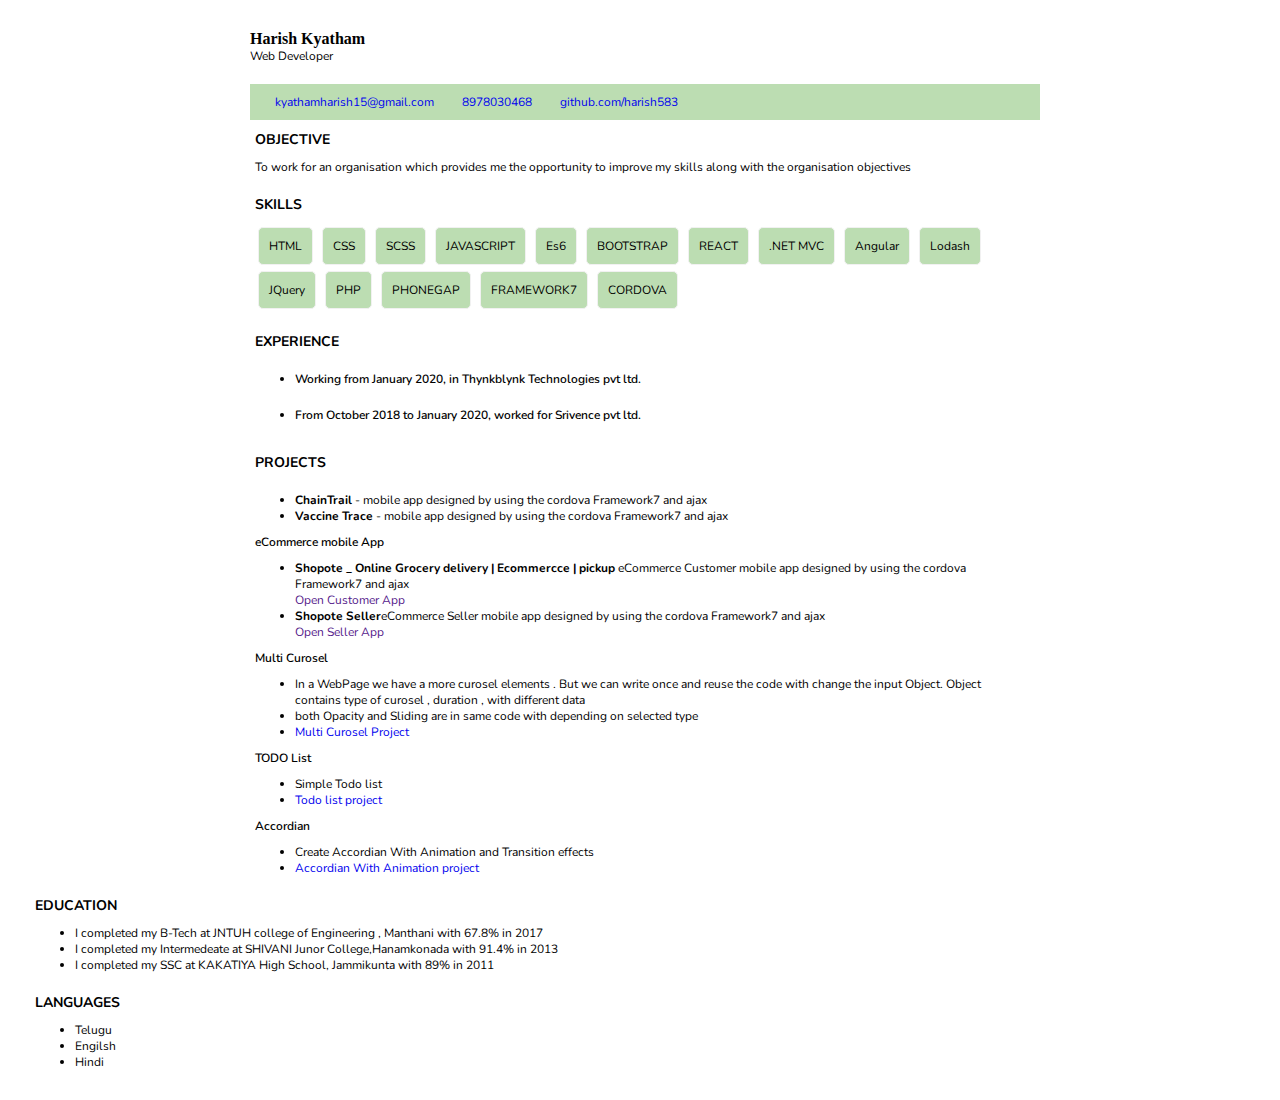
==== index.html @ db1e0db4 "latest resume" ====
<!DOCTYPE html>
<html>

<head>
    <link rel="stylesheet" href="./index.css">
    <link rel="stylesheet" href="https://use.fontawesome.com/releases/v5.8.1/css/all.css"
        integrity="sha384-50oBUHEmvpQ+1lW4y57PTFmhCaXp0ML5d60M1M7uH2+nqUivzIebhndOJK28anvf" crossorigin="anonymous">
    <link href="https://fonts.googleapis.com/css?family=Nunito" rel="stylesheet">
</head>

<body>
    <div class="resume-holder">
        <div class="profile-holder">
            <div class="profile-name">Harish Kyatham</div>
            <div class="qualification">Web Developer</div>
        </div>
        <div class="nav-bar">
            <div class="nav-bar-content email"><i class="far fa-envelope"></i><a
                    href="mailto:kyathamharish15@gmail.com"> kyathamharish15@gmail.com</a></div>
            <div class="nav-bar-content phone-number"><i class="fas fa-mobile-alt"></i><a href="tel:8978030468">
                    8978030468</a></div>
            <div class="nav-bar-content github-profile"><i class="fab fa-github"></i><a
                    href="https://github.com/harish583" target="_blank">github.com/harish583</a></div>
        </div>
        <div class="objective content-holder">
            <div class="content-header">OBJECTIVE</div>
            <div class="objective-content">To work for an organisation which provides me the opportunity to improve my
                skills along with the organisation objectives</div>
        </div>
        <div class="skills content-holder">
            <div class="skills-content-holder content-header">SKILLS</div>
            <div class="skils">HTML</div>
            <div class="skils">CSS</div>
            <div class="skils">SCSS</div>
            <div class="skils">JAVASCRIPT</div>
            <div class="skils">Es6</div>
            <div class="skils">BOOTSTRAP</div>
            <div class="skils">REACT</div>
            <div class="skils">.NET MVC</div>
            <div class="skils">Angular</div>
            <div class="skils">Lodash</div>
            <div class="skils">JQuery</div>
            <div class="skils">PHP</div>
            <div class="skils">PHONEGAP</div>
            <div class="skils">FRAMEWORK7</div>
            <div class="skils">CORDOVA</div>
        </div>
        <div class="experience content-holder">
            <div class="content-header">EXPERIENCE</div>
            <div class="project-content-header">
                <ul>
                    <li> Working from January 2020, in Thynkblynk Technologies pvt ltd. </li>
                </ul>
            </div>
            <div class="project-content-header">
                <ul>
                    <li> From October 2018 to January 2020, worked for Srivence pvt ltd. </li>
                </ul>
            </div>
        </div>
        <div class="projects content-holder">
            <div class="content-header">PROJECTS</div>
            <div>
                <div>
                    <div class="project-content-header"></div>
                    <ul>
                        <li><b>ChainTrail </b>- mobile app designed by using the cordova Framework7 and ajax</li>
                        <li><b>Vaccine Trace </b>- mobile app designed by using the cordova Framework7 and ajax</li>
                        </ul>
                        </ul>
                </div>
                        <div class="project-content-header">eCommerce mobile App</div>
                        <ul>
                            <li>
                                <b>Shopote _ Online Grocery delivery | Ecommercce | pickup </b>eCommerce Customer mobile
                                app designed by using the cordova Framework7 and ajax</li>
                            <a href=""
                                onclick='window.open("https://play.google.com/store/apps/details?id=com.shopotecust.app", "_system")'>Open
                                Customer App</a>
                            <li><b>Shopote Seller</b>eCommerce Seller mobile app designed by using the cordova
                                Framework7 and ajax</li>
                            <a href=""
                                onclick='window.open("https://play.google.com/store/apps/details?id=com.shopote.app", "_system")'>Open
                                Seller App</a>
                        </ul>
                </div>
                <!--                     <div>
                        <div class="project-content-header">Student Management System</div>
                        <ul>
                            <li>Create New Student , Edit existing student data ,  read student data ,deleteing student (CURD operation)</li>
                            <li>Data controlling from the local storage</li>
                            <li><a href="https://harish583.github.io/web-practice/practice/js/local%20storage/localStorage.html" target="_blank">Student Management System Project</a></li>
                        </ul>
                    </div> -->
                <div>
                    <div class="project-content-header">Multi Curosel</div>
                    <ul>
                        <li>In a WebPage we have a more curosel elements . But we can write once and reuse the code with
                            change the input Object. Object contains type of curosel , duration , with different data
                        </li>
                        <li>both Opacity and Sliding are in same code with depending on selected type</li>
                        <li><a href="https://harish583.github.io/web-practice/practice/js/carousel/index.html"
                                target="_blank">Multi Curosel Project</a></li>
                    </ul>
                </div>
                <div>
                    <div class="project-content-header">TODO List</div>
                    <ul>
                        <li>Simple Todo list</li>
                        <li><a href="https://harish583.github.io/web-practice/practice/js/todo/practice.html"
                                target="_blank">Todo list project</a></li>
                    </ul>
                </div>
                <div>
                    <div class="project-content-header">Accordian</div>
                    <ul>
                        <li>Create Accordian With Animation and Transition effects </li>
                        <li><a href="https://harish583.github.io/web-practice/practice/transitions%20and%20animations/buttons/acordian-with-animation.html"
                                target="_blank">Accordian With Animation project</a></li>
                    </ul>
                </div>
            </div>
        </div>
        <div class="education content-holder">
            <div class="content-header">EDUCATION</div>
            <ul>
                <li>I completed my B-Tech at JNTUH college of Engineering , Manthani with 67.8% in 2017</li>
                <li>I completed my Intermedeate at SHIVANI Junor College,Hanamkonada with 91.4% in 2013</li>
                <li>I completed my SSC at KAKATIYA High School, Jammikunta with 89% in 2011</li>
            </ul>
        </div>
        <div class="languages content-holder">
            <div class="content-header">LANGUAGES</div>
            <ul>
                <li>Telugu</li>
                <li>Engilsh</li>
                <li>Hindi</li>
            </ul>
        </div>
        <!-- <div class="interests content-holder">
                <div class="content-header">INTERESTS</div>
                <ul>
                    <li>Browsing on Internet</li>
                    <li>Playing Games</li>
                </ul>
            </div> -->
    </div>


</body>

</html>
---- index.css ----
body{
    padding: 0;
    margin: 0;
    font-size: 12px;
    font-family: 'Nunito', sans-serif;
    padding: 20px;
}
*{
    box-sizing: border-box;
}
.nav-bar{
    background: #BCDDB2;
    padding-left:10px;
    margin-left: 10px; 
}
.profile-name{
    font-size: 16px;
    font-weight: bold;
    font-family: 'Times New Roman', Times, serif;
}
.nav-bar-content{
    display: inline-block;
    padding: 10px;
}
.far , .fas , .fab{
    margin-right: 5px;
}
.content-header{
    font-size: 14px;
    font-weight: bold;
    padding: 10px 0;
}
.projects .content-header{
    padding: 10px 10px 0 0; 
}
ul{
    margin: 0;
}
.skils{
    padding: 10px;
    background: #BCDDB2;
    border-radius: 5px;
    border: 1px solid #f1f1f1;
    display: inline-block;
    /* min-width: 31%;
    text-align: center; */
    margin: 3px;
}
a{
    text-decoration: none;
}
a:hover{
    text-decoration: underline;
}
.content-holder{
    padding: 0px 15px 10px;
}
.skills{
    /* text-align: center; */
    
}
.skills-content-holder{
    text-align: left;
}
.profile-holder{
    padding: 10px 0 20px 10px;
}
.resume-holder{
    max-width: 800px;
    margin: 0 auto;
}
.project-content-header{
    padding: 10px 0;
    font-weight: 600
}
@media (max-width:580px){
    .nav-bar{
        /* text-align: center; */
    }
    .email{
        /* display: block; */
    }
}
@media (min-width:600px){
    .skils{
        /* min-width: 23%; */
    }
}
@media (max-width:420px){
    
    
    .skils{
        min-width: 45%;
        text-align: center;
    }
    /* .profile-name ,  .qualification{
        text-align: center;
    } */
}
@media (max-width:320px){
    .skils{
        text-align: center;
        margin: 0 auto;
        min-width:100px;
        display: block;
    }
}
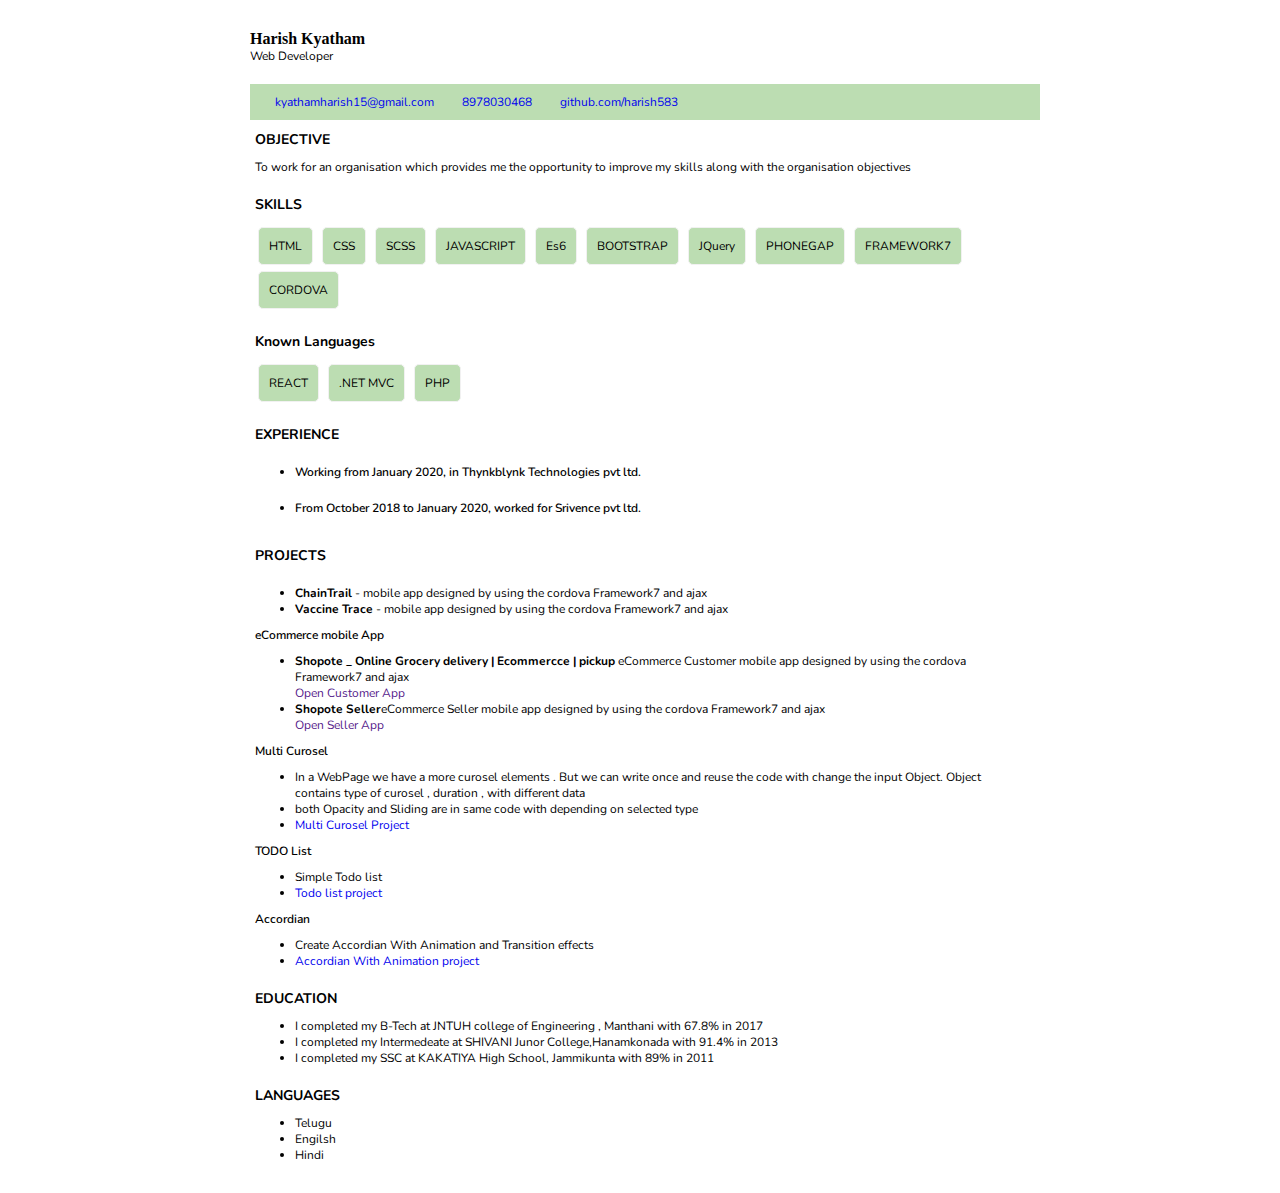
==== commit 2fd11eb8: "skills changed" ====
--- a/index.html
+++ b/index.html
@@ -35,16 +35,18 @@
             <div class="skils">JAVASCRIPT</div>
             <div class="skils">Es6</div>
             <div class="skils">BOOTSTRAP</div>
-            <div class="skils">REACT</div>
-            <div class="skils">.NET MVC</div>
-            <div class="skils">Angular</div>
-            <div class="skils">Lodash</div>
             <div class="skils">JQuery</div>
-            <div class="skils">PHP</div>
             <div class="skils">PHONEGAP</div>
             <div class="skils">FRAMEWORK7</div>
             <div class="skils">CORDOVA</div>
         </div>
+        <div class="Known-skills content-holder">
+            <div class="skills-content-holder content-header">Known Languages</div>
+            <div class="skils">REACT</div>
+            <div class="skils">.NET MVC</div>
+            <div class="skils">PHP</div>
+        </div>
+        
         <div class="experience content-holder">
             <div class="content-header">EXPERIENCE</div>
             <div class="project-content-header">
@@ -75,7 +77,7 @@
                                 <b>Shopote _ Online Grocery delivery | Ecommercce | pickup </b>eCommerce Customer mobile
                                 app designed by using the cordova Framework7 and ajax</li>
                             <a href=""
-                                onclick='window.open("https://play.google.com/store/apps/details?id=com.shopotecust.app", "_system")'>Open
+                                onclick='window.open("https://play.google.com/store/apps/details?id=com.shopote.cust", "_system")'>Open
                                 Customer App</a>
                             <li><b>Shopote Seller</b>eCommerce Seller mobile app designed by using the cordova
                                 Framework7 and ajax</li>
@@ -120,7 +122,7 @@
                     </ul>
                 </div>
             </div>
-        </div>
+        
         <div class="education content-holder">
             <div class="content-header">EDUCATION</div>
             <ul>
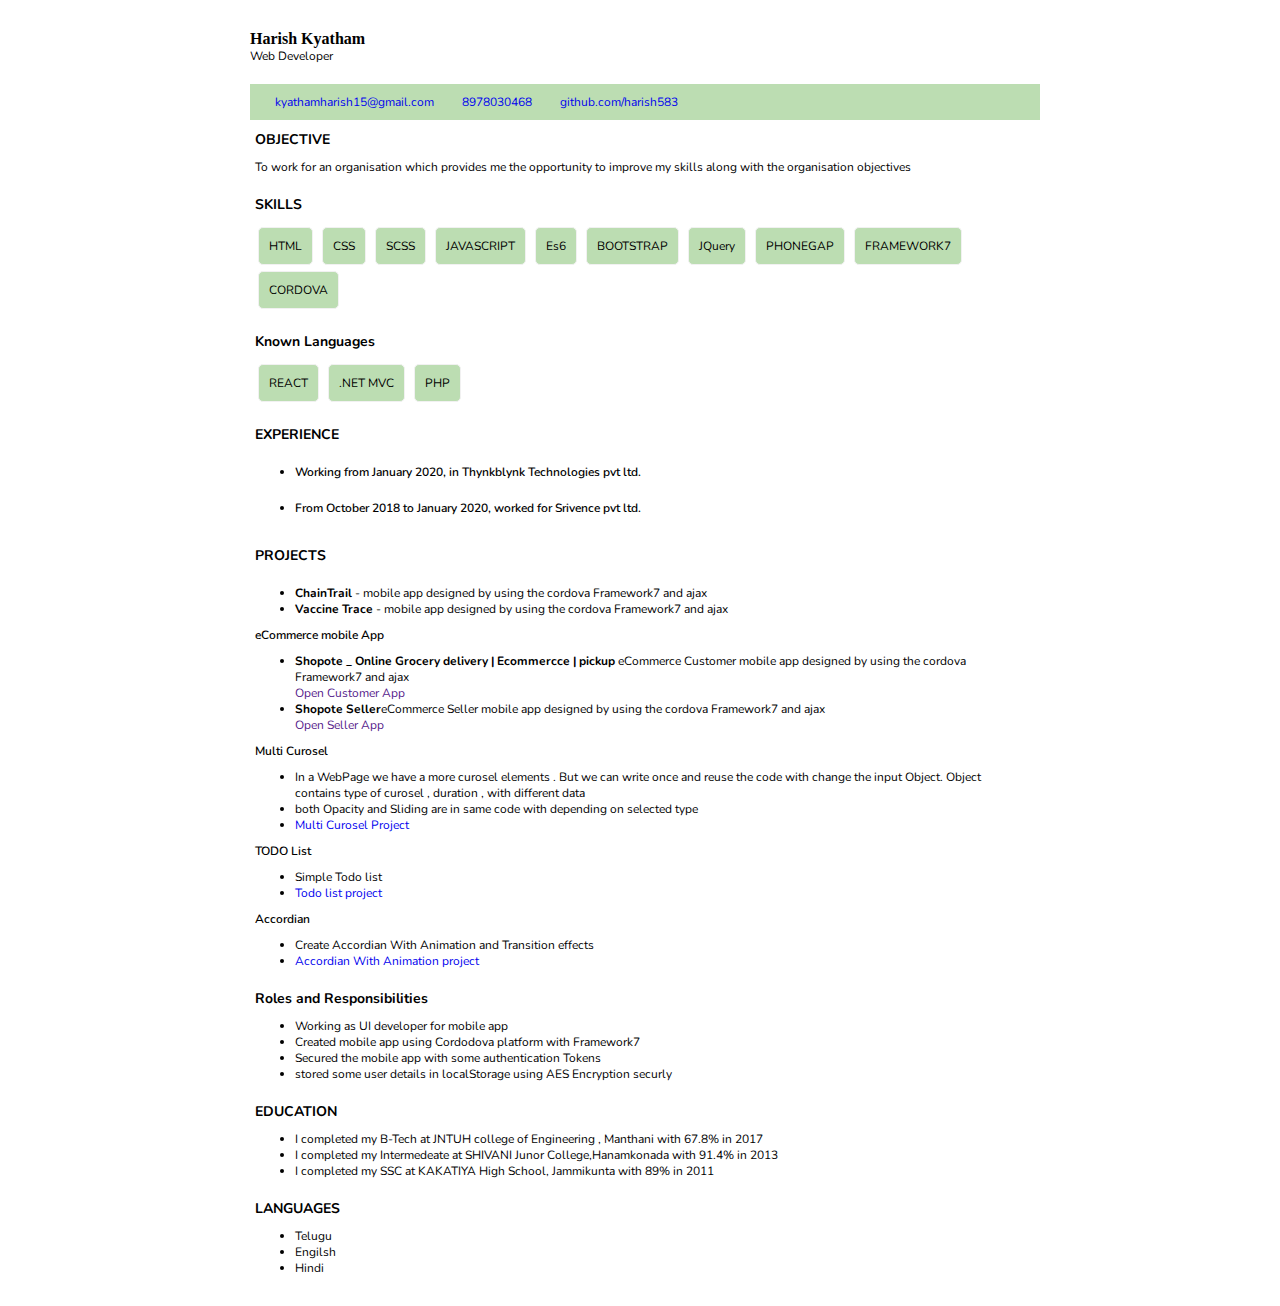
==== commit ef48bf8b: "roles and responsibilities added" ====
--- a/index.html
+++ b/index.html
@@ -46,7 +46,7 @@
             <div class="skils">.NET MVC</div>
             <div class="skils">PHP</div>
         </div>
-        
+
         <div class="experience content-holder">
             <div class="content-header">EXPERIENCE</div>
             <div class="project-content-header">
@@ -68,25 +68,26 @@
                     <ul>
                         <li><b>ChainTrail </b>- mobile app designed by using the cordova Framework7 and ajax</li>
                         <li><b>Vaccine Trace </b>- mobile app designed by using the cordova Framework7 and ajax</li>
-                        </ul>
-                        </ul>
+                    </ul>
+                    </ul>
                 </div>
-                        <div class="project-content-header">eCommerce mobile App</div>
-                        <ul>
-                            <li>
-                                <b>Shopote _ Online Grocery delivery | Ecommercce | pickup </b>eCommerce Customer mobile
-                                app designed by using the cordova Framework7 and ajax</li>
-                            <a href=""
-                                onclick='window.open("https://play.google.com/store/apps/details?id=com.shopote.cust", "_system")'>Open
-                                Customer App</a>
-                            <li><b>Shopote Seller</b>eCommerce Seller mobile app designed by using the cordova
-                                Framework7 and ajax</li>
-                            <a href=""
-                                onclick='window.open("https://play.google.com/store/apps/details?id=com.shopote.app", "_system")'>Open
-                                Seller App</a>
-                        </ul>
-                </div>
-                <!--                     <div>
+                <div class="project-content-header">eCommerce mobile App</div>
+                <ul>
+                    <li>
+                        <b>Shopote _ Online Grocery delivery | Ecommercce | pickup </b>eCommerce Customer mobile
+                        app designed by using the cordova Framework7 and ajax
+                    </li>
+                    <a href=""
+                        onclick='window.open("https://play.google.com/store/apps/details?id=com.shopote.cust", "_system")'>Open
+                        Customer App</a>
+                    <li><b>Shopote Seller</b>eCommerce Seller mobile app designed by using the cordova
+                        Framework7 and ajax</li>
+                    <a href=""
+                        onclick='window.open("https://play.google.com/store/apps/details?id=com.shopote.app", "_system")'>Open
+                        Seller App</a>
+                </ul>
+            </div>
+            <!--                     <div>
                         <div class="project-content-header">Student Management System</div>
                         <ul>
                             <li>Create New Student , Edit existing student data ,  read student data ,deleteing student (CURD operation)</li>
@@ -94,35 +95,43 @@
                             <li><a href="https://harish583.github.io/web-practice/practice/js/local%20storage/localStorage.html" target="_blank">Student Management System Project</a></li>
                         </ul>
                     </div> -->
-                <div>
-                    <div class="project-content-header">Multi Curosel</div>
-                    <ul>
-                        <li>In a WebPage we have a more curosel elements . But we can write once and reuse the code with
-                            change the input Object. Object contains type of curosel , duration , with different data
-                        </li>
-                        <li>both Opacity and Sliding are in same code with depending on selected type</li>
-                        <li><a href="https://harish583.github.io/web-practice/practice/js/carousel/index.html"
-                                target="_blank">Multi Curosel Project</a></li>
-                    </ul>
-                </div>
-                <div>
-                    <div class="project-content-header">TODO List</div>
-                    <ul>
-                        <li>Simple Todo list</li>
-                        <li><a href="https://harish583.github.io/web-practice/practice/js/todo/practice.html"
-                                target="_blank">Todo list project</a></li>
-                    </ul>
-                </div>
-                <div>
-                    <div class="project-content-header">Accordian</div>
-                    <ul>
-                        <li>Create Accordian With Animation and Transition effects </li>
-                        <li><a href="https://harish583.github.io/web-practice/practice/transitions%20and%20animations/buttons/acordian-with-animation.html"
-                                target="_blank">Accordian With Animation project</a></li>
-                    </ul>
-                </div>
+            <div>
+                <div class="project-content-header">Multi Curosel</div>
+                <ul>
+                    <li>In a WebPage we have a more curosel elements . But we can write once and reuse the code with
+                        change the input Object. Object contains type of curosel , duration , with different data
+                    </li>
+                    <li>both Opacity and Sliding are in same code with depending on selected type</li>
+                    <li><a href="https://harish583.github.io/web-practice/practice/js/carousel/index.html"
+                            target="_blank">Multi Curosel Project</a></li>
+                </ul>
             </div>
-        
+            <div>
+                <div class="project-content-header">TODO List</div>
+                <ul>
+                    <li>Simple Todo list</li>
+                    <li><a href="https://harish583.github.io/web-practice/practice/js/todo/practice.html"
+                            target="_blank">Todo list project</a></li>
+                </ul>
+            </div>
+            <div>
+                <div class="project-content-header">Accordian</div>
+                <ul>
+                    <li>Create Accordian With Animation and Transition effects </li>
+                    <li><a href="https://harish583.github.io/web-practice/practice/transitions%20and%20animations/buttons/acordian-with-animation.html"
+                            target="_blank">Accordian With Animation project</a></li>
+                </ul>
+            </div>
+        </div>
+        <div class="roles content-holder">
+            <div class="content-header">Roles and Responsibilities</div>
+            <ul>
+                <li>Working as UI developer for mobile app</li>
+                <li>Created mobile app using Cordodova platform with Framework7</li>
+                <li>Secured the mobile app with some authentication Tokens</li>
+                <li>stored some user details in localStorage using AES Encryption securly</li> 
+            </ul>
+        </div>
         <div class="education content-holder">
             <div class="content-header">EDUCATION</div>
             <ul>
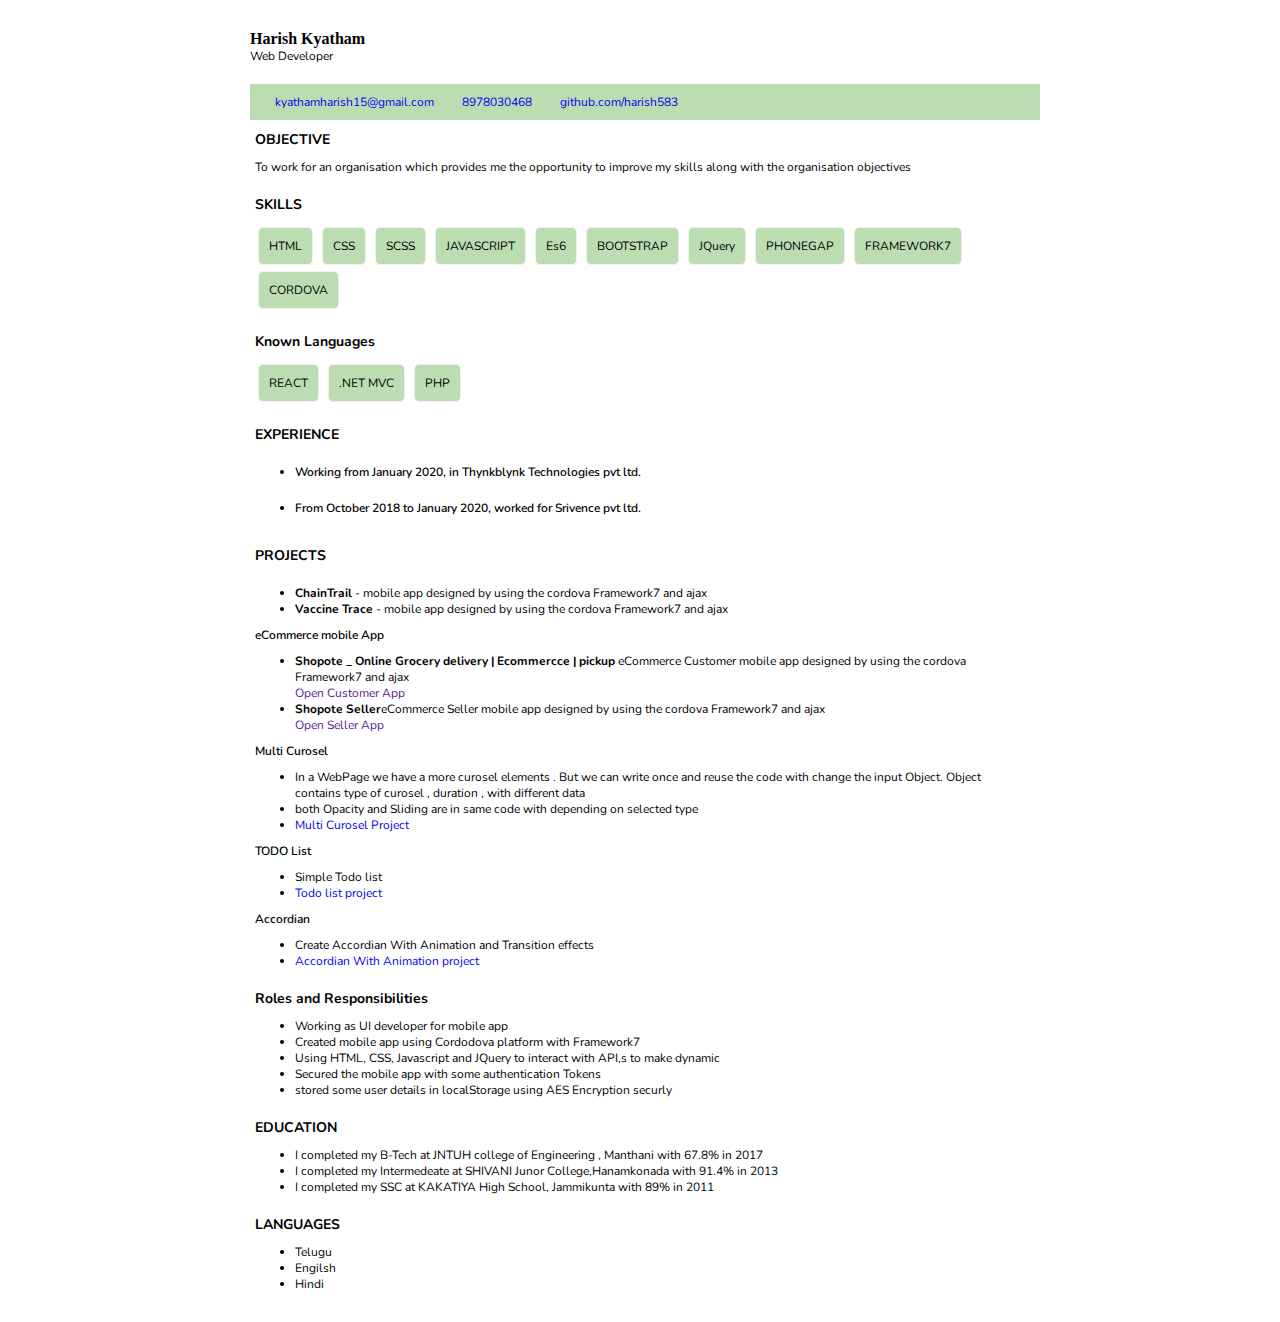
==== commit 08e989e5: "roles and responsibilities added" ====
--- a/index.html
+++ b/index.html
@@ -128,6 +128,7 @@
             <ul>
                 <li>Working as UI developer for mobile app</li>
                 <li>Created mobile app using Cordodova platform with Framework7</li>
+                <li>Using HTML, CSS, Javascript and JQuery to interact with API,s to make dynamic</li>
                 <li>Secured the mobile app with some authentication Tokens</li>
                 <li>stored some user details in localStorage using AES Encryption securly</li> 
             </ul>
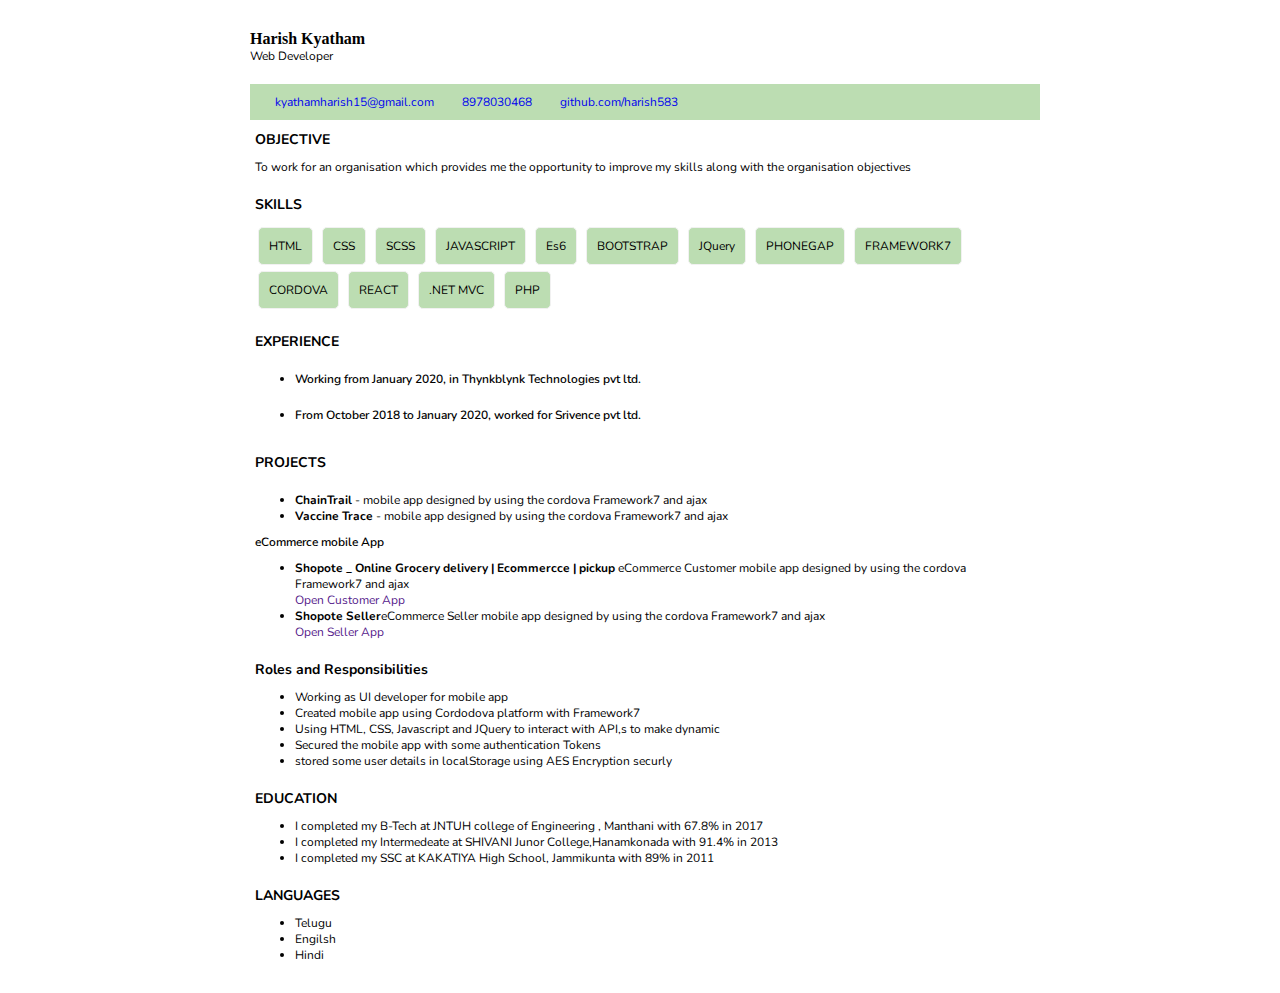
==== commit 6ff14d3f: "alignment changes" ====
--- a/index.html
+++ b/index.html
@@ -39,9 +39,9 @@
             <div class="skils">PHONEGAP</div>
             <div class="skils">FRAMEWORK7</div>
             <div class="skils">CORDOVA</div>
-        </div>
+        <!-- </div>
         <div class="Known-skills content-holder">
-            <div class="skills-content-holder content-header">Known Languages</div>
+            <div class="skills-content-holder content-header">KNOWN LANGUAGES</div> -->
             <div class="skils">REACT</div>
             <div class="skils">.NET MVC</div>
             <div class="skils">PHP</div>
@@ -95,7 +95,7 @@
                             <li><a href="https://harish583.github.io/web-practice/practice/js/local%20storage/localStorage.html" target="_blank">Student Management System Project</a></li>
                         </ul>
                     </div> -->
-            <div>
+            <!-- <div>
                 <div class="project-content-header">Multi Curosel</div>
                 <ul>
                     <li>In a WebPage we have a more curosel elements . But we can write once and reuse the code with
@@ -121,7 +121,7 @@
                     <li><a href="https://harish583.github.io/web-practice/practice/transitions%20and%20animations/buttons/acordian-with-animation.html"
                             target="_blank">Accordian With Animation project</a></li>
                 </ul>
-            </div>
+            </div> -->
         </div>
         <div class="roles content-holder">
             <div class="content-header">Roles and Responsibilities</div>
